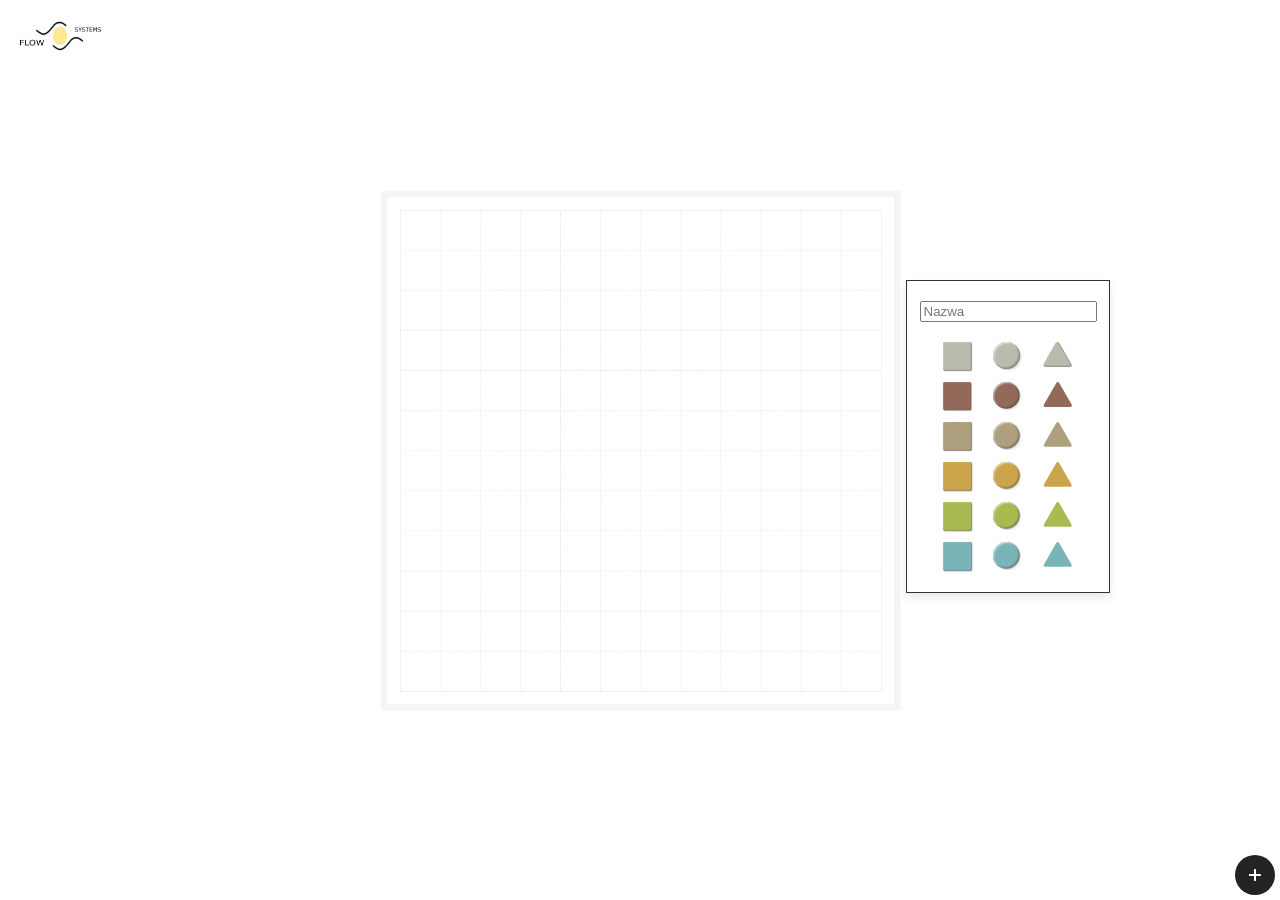
==== index.html @ b55c568c "Increased the size of buttons, changed texts" ====
<!DOCTYPE html>
<html lang="en">
<head>
    <meta charset="UTF-8">
    <meta name="viewport" content="width=device-width, initial-scale=1.0">
    <title>Flow-Xr</title>
	<link rel="icon" type="image/x-icon" href="logo.png">
    <link rel="stylesheet" href="style.css">
</head>
<body>
<div class="layout">
    <img src="logo.png" class="project-logo" alt="Project Logo">

    <section class="board" id="board">
        <article class="sprite square" id="square">
            <div class="s_shape" data-square="s1"><img src="Elementy 6 kolorow/kwadrat_1.svg" alt="Square 1"></div>
            <div class="s_shape" data-square="s2"><img src="Elementy 6 kolorow/kwadrat_2.svg" alt="Square 2"></div>
            <div class="s_shape" data-square="s3"><img src="Elementy 6 kolorow/kwadrat_3.svg" alt="Square 3"></div>
            <div class="s_shape" data-square="s4"><img src="Elementy 6 kolorow/kwadrat_4.svg" alt="Square 4"></div>
            <div class="s_shape" data-square="s5"><img src="Elementy 6 kolorow/kwadrat_5.svg" alt="Square 5"></div>
            <div class="s_shape" data-square="s6"><img src="Elementy 6 kolorow/kwadrat_6.svg" alt="Square 6"></div>

            <img src="assets/rotation.svg" class="rotation" alt="Rotate">
            <img src="assets/trashcan.svg" class="trashcan" alt="Delete">
        </article>

        <article class="sprite triangle" id="triangle">
            <div class="t_shape" data-triangle="t1"><img src="Elementy 6 kolorow/trojkat_1.svg" alt="Triangle 1"></div>
            <div class="t_shape" data-triangle="t2"><img src="Elementy 6 kolorow/trojkat_2.svg" alt="Triangle 2"></div>
            <div class="t_shape" data-triangle="t3"><img src="Elementy 6 kolorow/trojkat_3.svg" alt="Triangle 3"></div>
            <div class="t_shape" data-triangle="t4"><img src="Elementy 6 kolorow/trojkat_4.svg" alt="Triangle 4"></div>
            <div class="t_shape" data-triangle="t5"><img src="Elementy 6 kolorow/trojkat_5.svg" alt="Triangle 5"></div>
            <div class="t_shape" data-triangle="t6"><img src="Elementy 6 kolorow/trojkat_6.svg" alt="Triangle 6"></div>

            <img src="assets/rotation.svg" class="rotation" alt="Rotate">
            <img src="assets/trashcan.svg" class="trashcan" alt="Delete">
        </article>

        <article class="sprite circle" id="circle">
            <div class="k_shape" data-circle="c1"><img src="Elementy 6 kolorow/kolo_1.svg" alt="Circle 1"></div>
            <div class="k_shape" data-circle="c2"><img src="Elementy 6 kolorow/kolo_2.svg" alt="Circle 2"></div>
            <div class="k_shape" data-circle="c3"><img src="Elementy 6 kolorow/kolo_3.svg" alt="Circle 3"></div>
            <div class="k_shape" data-circle="c4"><img src="Elementy 6 kolorow/kolo_4.svg" alt="Circle 4"></div>
            <div class="k_shape" data-circle="c5"><img src="Elementy 6 kolorow/kolo_5.svg" alt="Circle 5"></div>
            <div class="k_shape" data-circle="c6"><img src="Elementy 6 kolorow/kolo_6.svg" alt="Circle 6"></div>

            <div class="rotation" alt="Rotate"></div>
			<div class="trashcan" alt="Delete"></div>

        </article>
    </section>

    <aside class="left-panel">
        <div class="color-picker" id="colorPicker">
            <input type="text" id="sprite-name-input" placeholder="Nazwa">
            <div class="palette-container" id="palette_container">
                <div class="color-square" id="colorSquares">
                    <div class="kw_shape_bz" data-square_bz="s1"><img src="Elementy bez znacznika/kwadrat_bz_1.svg" alt="Square bz 1"></div>
                    <div class="kw_shape_bz" data-square_bz="s2"><img src="Elementy bez znacznika/kwadrat_bz_2.svg" alt="Square bz 2"></div>
                    <div class="kw_shape_bz" data-square_bz="s3"><img src="Elementy bez znacznika/kwadrat_bz_3.svg" alt="Square bz 3"></div>
                    <div class="kw_shape_bz" data-square_bz="s4"><img src="Elementy bez znacznika/kwadrat_bz_4.svg" alt="Square bz 4"></div>
                    <div class="kw_shape_bz" data-square_bz="s5"><img src="Elementy bez znacznika/kwadrat_bz_5.svg" alt="Square bz 5"></div>
                    <div class="kw_shape_bz" data-square_bz="s6"><img src="Elementy bez znacznika/kwadrat_bz_6.svg" alt="Square bz 6"></div>
                </div>
                <div class="color-circles" id="colorCircles">
                    <div class="ko_shape_bz" data-circle_bz="c1"><img src="Elementy bez znacznika/kolo_bz_1.svg" alt="Circle bz 1"></div>
                    <div class="ko_shape_bz" data-circle_bz="c2"><img src="Elementy bez znacznika/kolo_bz_2.svg" alt="Circle bz 2"></div>
                    <div class="ko_shape_bz" data-circle_bz="c3"><img src="Elementy bez znacznika/kolo_bz_3.svg" alt="Circle bz 3"></div>
                    <div class="ko_shape_bz" data-circle_bz="c4"><img src="Elementy bez znacznika/kolo_bz_4.svg" alt="Circle bz 4"></div>
                    <div class="ko_shape_bz" data-circle_bz="c5"><img src="Elementy bez znacznika/kolo_bz_5.svg" alt="Circle bz 5"></div>
                    <div class="ko_shape_bz" data-circle_bz="c6"><img src="Elementy bez znacznika/kolo_bz_6.svg" alt="Circle bz 6"></div>
                </div>
                <div class="color-triangles" id="colorTriangles">
                    <div class="t_shape_bz" data-triangle_bz="t1"><img src="Elementy bez znacznika/trojkat_bz_1.svg" alt="Triangle bz 1"></div>
                    <div class="t_shape_bz" data-triangle_bz="t2"><img src="Elementy bez znacznika/trojkat_bz_2.svg" alt="Triangle bz 2"></div>
                    <div class="t_shape_bz" data-triangle_bz="t3"><img src="Elementy bez znacznika/trojkat_bz_3.svg" alt="Triangle bz 3"></div>
                    <div class="t_shape_bz" data-triangle_bz="t4"><img src="Elementy bez znacznika/trojkat_bz_4.svg" alt="Triangle bz 4"></div>
                    <div class="t_shape_bz" data-triangle_bz="t5"><img src="Elementy bez znacznika/trojkat_bz_5.svg" alt="Triangle bz 5"></div>
                    <div class="t_shape_bz" data-triangle_bz="t6"><img src="Elementy bez znacznika/trojkat_bz_6.svg" alt="Triangle bz 6"></div>
                </div>
            </div>
        </div>
        <button class="plus-button" aria-label="Add new element">
            <img src="assets/plus-button.svg" alt="Add New" />
        </button>
    </aside>
</div>

<script>
  TogetherJSConfig_hubBase = "https://hub.flow-xr.com";
  TogetherJSConfig_autoStart  = true;
  TogetherJSConfig_toolName = "Collaboration";
  TogetherJSConfig_suppressJoinConfirmation = true;
  TogetherJSConfig_suppressInvite = true;
  TogetherJSConfig_disableWebRTC = true;
  TogetherJSConfig_dontShowClicks = true;
</script>
<script src="https://togetherjs.com/togetherjs.js"></script>
<script src="script.js"></script>
</body>
</html>
---- style.css ----
/* General Styles */
body {
    margin: 0;
    padding: 0;
    height: 100vh;
    display: flex;
    justify-content: center;
    align-items: center;
    background-color: white;
}

.project-logo {
    position: absolute;
    width: 100px;
    height: 50px;
    left: 10px;
    top: 10px;
    display: block;
}

.layout {
    display: flex;
    align-items: flex-start;
}

/* Left Panel */
.left-panel {
    display: flex;
    flex-direction: column;
    align-items: center;
    margin-top: 100px;
    position: relative;
}

.color-picker {
    width: 162px;
    padding: 20px;
    right: -200px;
    border: 1px solid #333;
    display: flex;
    flex-direction: column;
    align-items: center;
    z-index: 1000;
    position: absolute;
    background-color: #fff;
    box-shadow: 0 4px 8px rgba(0, 0, 0, 0.1);
}

.plus-button {
    width: 30px;
    height: 30px;
    position: fixed;
    bottom: 10px;
    right: 10px;
    display: flex;
    justify-content: center;
    align-items: center;
    background-color: transparent;
    border: none;
    padding: 0;
    cursor: pointer;
    overflow: visible;
    z-index: 1000;
}

.plus-button svg {
    width: 100%;
    height: 100%;
    display: block;
    object-fit: cover;
    pointer-events: auto;
    z-index: 1000;
}

/* Board */
.board {
    background: url('board.png') no-repeat center center;
    background-size: cover;
    position: relative;
    width: 60vw;
    height: 60vw;
    max-width: 60vh;
    max-height: 60vh;
    overflow: hidden;
    z-index: 1; /* Lower z-index so sprites appear on top */
}

/* Sprite Styling */
.sprite {
    position: absolute;
    cursor: grab;
    display: flex;
    justify-content: center;
    align-items: center;
    z-index: 999; /* Higher z-index than the board */
    background-color: transparent;
    overflow: visible;
}

.sprite img {
    width: 100%;
    height: 100%;
    display: block;
    pointer-events: none;
}

/* Trashcan and Rotation Icons */
/* Trashcan and Rotation Icons */
.sprite .trashcan,
.sprite .rotation {
    position: absolute;
    bottom: -10px;
    cursor: pointer;
    display: none; /* Initially hidden */
    z-index: 100001;
    width: 30px; /* Size of the control */
    height: 30px;
    background-size: contain; /* Ensure the image fits inside the element */
    background-repeat: no-repeat;
    background-position: center;
}

.sprite .trashcan {
    right: -10px;
    background-image: url('assets/trashcan.svg'); /* Path to the trashcan icon */
}

.sprite .rotation {
    left: -10px;
    background-image: url('assets/rotation.svg'); /* Path to the rotation icon */
}

/* Show controls when hovering over the sprite */
.sprite:hover .trashcan,
.sprite:hover .rotation {
    display: block; /* Show icons on hover */
}


/* Show controls when hovering over the sprite */
.sprite:hover .trashcan,
.sprite:hover .rotation {
    display: block; /* Show icons on hover */
}

/* Sprite Name Styling */
.sprite-name {
    position: absolute;
    top: -20px;
    left: 50%;
    transform: translateX(-50%);
    font-size: 14px;
    font-weight: bold;
    text-align: center;
    white-space: nowrap;
    z-index: 150;
    background-color: rgba(255, 255, 255, 0.8);
    padding: 2px 6px;
    border-radius: 4px;
}

/* Hidden by default */
.square, .triangle, .circle {
    display: none;
    z-index: 999;
}

/* Color Picker and Shapes */
.palette-container {
    display: flex;
    gap: 20px;
    margin-top: 20px;
    z-index: 1000;
}

/* Shape Container */
.color-circles, .color-triangles, .color-square {
    display: flex;
    flex-direction: column;
    cursor: pointer;
    position: relative;
    background-color: transparent;
    gap: 10px;
    z-index: 1000;
}

/* Individual Shape Styling */
.color-circles > div,
.color-triangles > div,
.color-square > div {
    display: block;
    width: 30px;
    height: 30px;
    text-align: center;
}

.color-circles > div img,
.color-triangles > div img,
.color-square > div img {
    width: 100%;
    height: auto;
}
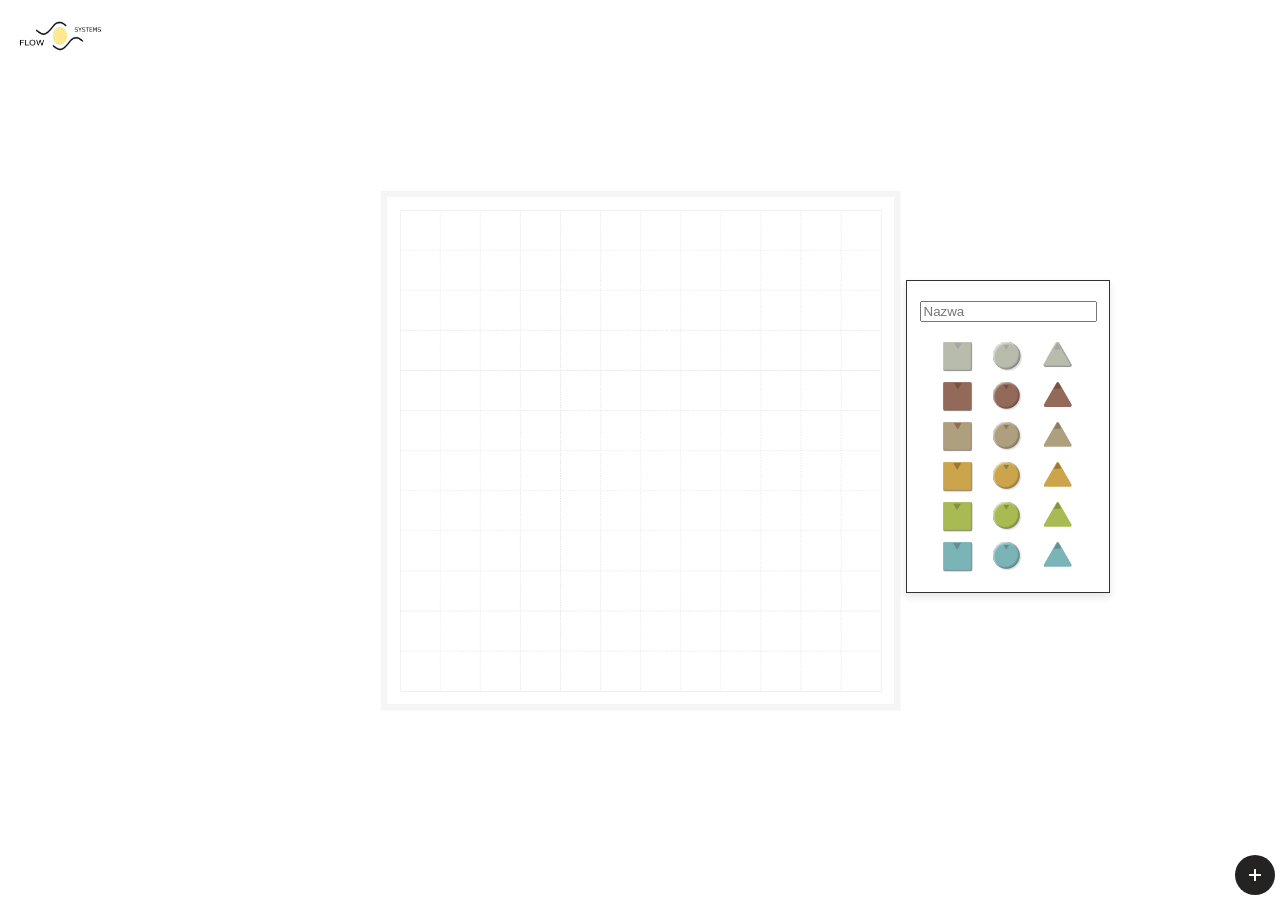
==== commit 4afc6c91: "Added element that point to direction" ====
--- a/index.html
+++ b/index.html
@@ -55,28 +55,28 @@
             <input type="text" id="sprite-name-input" placeholder="Nazwa">
             <div class="palette-container" id="palette_container">
                 <div class="color-square" id="colorSquares">
-                    <div class="kw_shape_bz" data-square_bz="s1"><img src="Elementy bez znacznika/kwadrat_bz_1.svg" alt="Square bz 1"></div>
-                    <div class="kw_shape_bz" data-square_bz="s2"><img src="Elementy bez znacznika/kwadrat_bz_2.svg" alt="Square bz 2"></div>
-                    <div class="kw_shape_bz" data-square_bz="s3"><img src="Elementy bez znacznika/kwadrat_bz_3.svg" alt="Square bz 3"></div>
-                    <div class="kw_shape_bz" data-square_bz="s4"><img src="Elementy bez znacznika/kwadrat_bz_4.svg" alt="Square bz 4"></div>
-                    <div class="kw_shape_bz" data-square_bz="s5"><img src="Elementy bez znacznika/kwadrat_bz_5.svg" alt="Square bz 5"></div>
-                    <div class="kw_shape_bz" data-square_bz="s6"><img src="Elementy bez znacznika/kwadrat_bz_6.svg" alt="Square bz 6"></div>
+                    <div class="kw_shape_bz" data-square_bz="s1"><img src="Elementy 6 kolorow/kwadrat_1.svg" alt="Square bz 1"></div>
+                    <div class="kw_shape_bz" data-square_bz="s2"><img src="Elementy 6 kolorow/kwadrat_2.svg" alt="Square bz 2"></div>
+                    <div class="kw_shape_bz" data-square_bz="s3"><img src="Elementy 6 kolorow/kwadrat_3.svg" alt="Square bz 3"></div>
+                    <div class="kw_shape_bz" data-square_bz="s4"><img src="Elementy 6 kolorow/kwadrat_4.svg" alt="Square bz 4"></div>
+                    <div class="kw_shape_bz" data-square_bz="s5"><img src="Elementy 6 kolorow/kwadrat_5.svg" alt="Square bz 5"></div>
+                    <div class="kw_shape_bz" data-square_bz="s6"><img src="Elementy 6 kolorow/kwadrat_6.svg" alt="Square bz 6"></div>
                 </div>
                 <div class="color-circles" id="colorCircles">
-                    <div class="ko_shape_bz" data-circle_bz="c1"><img src="Elementy bez znacznika/kolo_bz_1.svg" alt="Circle bz 1"></div>
-                    <div class="ko_shape_bz" data-circle_bz="c2"><img src="Elementy bez znacznika/kolo_bz_2.svg" alt="Circle bz 2"></div>
-                    <div class="ko_shape_bz" data-circle_bz="c3"><img src="Elementy bez znacznika/kolo_bz_3.svg" alt="Circle bz 3"></div>
-                    <div class="ko_shape_bz" data-circle_bz="c4"><img src="Elementy bez znacznika/kolo_bz_4.svg" alt="Circle bz 4"></div>
-                    <div class="ko_shape_bz" data-circle_bz="c5"><img src="Elementy bez znacznika/kolo_bz_5.svg" alt="Circle bz 5"></div>
-                    <div class="ko_shape_bz" data-circle_bz="c6"><img src="Elementy bez znacznika/kolo_bz_6.svg" alt="Circle bz 6"></div>
+                    <div class="ko_shape_bz" data-circle_bz="c1"><img src="Elementy 6 kolorow/kolo_1.svg" alt="Circle bz 1"></div>
+                    <div class="ko_shape_bz" data-circle_bz="c2"><img src="Elementy 6 kolorow/kolo_2.svg" alt="Circle bz 2"></div>
+                    <div class="ko_shape_bz" data-circle_bz="c3"><img src="Elementy 6 kolorow/kolo_3.svg" alt="Circle bz 3"></div>
+                    <div class="ko_shape_bz" data-circle_bz="c4"><img src="Elementy 6 kolorow/kolo_4.svg" alt="Circle bz 4"></div>
+                    <div class="ko_shape_bz" data-circle_bz="c5"><img src="Elementy 6 kolorow/kolo_5.svg" alt="Circle bz 5"></div>
+                    <div class="ko_shape_bz" data-circle_bz="c6"><img src="Elementy 6 kolorow/kolo_6.svg" alt="Circle bz 6"></div>
                 </div>
                 <div class="color-triangles" id="colorTriangles">
-                    <div class="t_shape_bz" data-triangle_bz="t1"><img src="Elementy bez znacznika/trojkat_bz_1.svg" alt="Triangle bz 1"></div>
-                    <div class="t_shape_bz" data-triangle_bz="t2"><img src="Elementy bez znacznika/trojkat_bz_2.svg" alt="Triangle bz 2"></div>
-                    <div class="t_shape_bz" data-triangle_bz="t3"><img src="Elementy bez znacznika/trojkat_bz_3.svg" alt="Triangle bz 3"></div>
-                    <div class="t_shape_bz" data-triangle_bz="t4"><img src="Elementy bez znacznika/trojkat_bz_4.svg" alt="Triangle bz 4"></div>
-                    <div class="t_shape_bz" data-triangle_bz="t5"><img src="Elementy bez znacznika/trojkat_bz_5.svg" alt="Triangle bz 5"></div>
-                    <div class="t_shape_bz" data-triangle_bz="t6"><img src="Elementy bez znacznika/trojkat_bz_6.svg" alt="Triangle bz 6"></div>
+                    <div class="t_shape_bz" data-triangle_bz="t1"><img src="Elementy 6 kolorow/trojkat_1.svg" alt="Triangle bz 1"></div>
+                    <div class="t_shape_bz" data-triangle_bz="t2"><img src="Elementy 6 kolorow/trojkat_2.svg" alt="Triangle bz 2"></div>
+                    <div class="t_shape_bz" data-triangle_bz="t3"><img src="Elementy 6 kolorow/trojkat_3.svg" alt="Triangle bz 3"></div>
+                    <div class="t_shape_bz" data-triangle_bz="t4"><img src="Elementy 6 kolorow/trojkat_4.svg" alt="Triangle bz 4"></div>
+                    <div class="t_shape_bz" data-triangle_bz="t5"><img src="Elementy 6 kolorow/trojkat_5.svg" alt="Triangle bz 5"></div>
+                    <div class="t_shape_bz" data-triangle_bz="t6"><img src="Elementy 6 kolorow/trojkat_6.svg" alt="Triangle bz 6"></div>
                 </div>
             </div>
         </div>
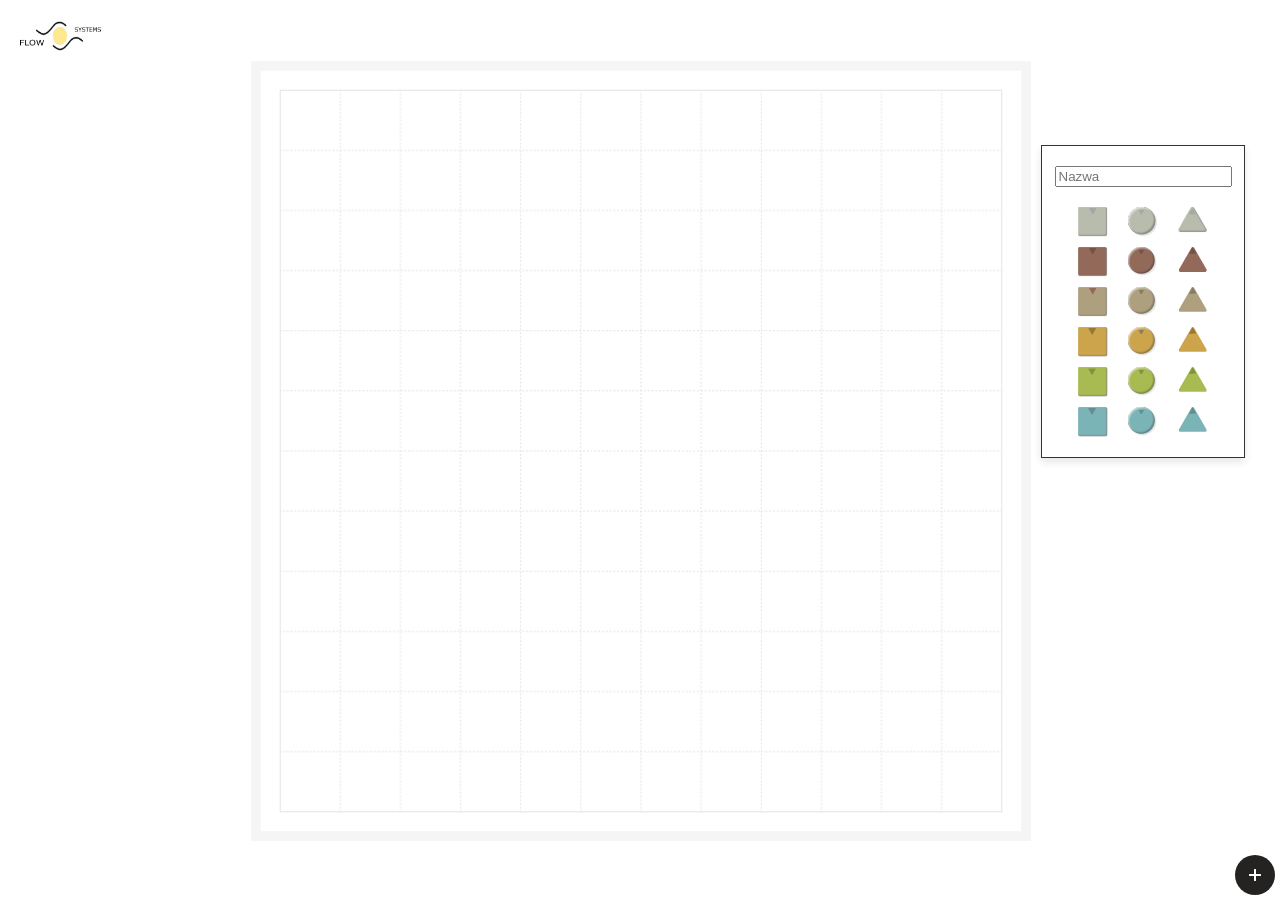
==== commit a4496fac: "scaling" ====
--- a/index.html
+++ b/index.html
@@ -4,7 +4,7 @@
     <meta charset="UTF-8">
     <meta name="viewport" content="width=device-width, initial-scale=1.0">
     <title>Flow-Xr</title>
-	<link rel="icon" type="image/x-icon" href="logo.png">
+    <link rel="icon" type="image/x-icon" href="logo.png">
     <link rel="stylesheet" href="style.css">
 </head>
 <body>
@@ -45,7 +45,7 @@
             <div class="k_shape" data-circle="c6"><img src="Elementy 6 kolorow/kolo_6.svg" alt="Circle 6"></div>
 
             <div class="rotation" alt="Rotate"></div>
-			<div class="trashcan" alt="Delete"></div>
+            <div class="trashcan" alt="Delete"></div>
 
         </article>
     </section>
@@ -87,15 +87,15 @@
 </div>
 
 <script>
-  TogetherJSConfig_hubBase = "https://hub.flow-xr.com";
-  TogetherJSConfig_autoStart  = true;
-  TogetherJSConfig_toolName = "Collaboration";
-  TogetherJSConfig_suppressJoinConfirmation = true;
-  TogetherJSConfig_suppressInvite = true;
-  TogetherJSConfig_disableWebRTC = true;
-  TogetherJSConfig_dontShowClicks = true;
+    TogetherJSConfig_hubBase = "https://hub.flow-xr.com";
+    TogetherJSConfig_autoStart  = true;
+    TogetherJSConfig_toolName = "Collaboration";
+    TogetherJSConfig_suppressJoinConfirmation = true;
+    TogetherJSConfig_suppressInvite = true;
+    TogetherJSConfig_disableWebRTC = true;
+    TogetherJSConfig_dontShowClicks = true;
 </script>
 <script src="https://togetherjs.com/togetherjs.js"></script>
 <script src="script.js"></script>
 </body>
-</html>
+</html>
--- a/style.css
+++ b/style.css
@@ -77,10 +77,10 @@
     background: url('board.png') no-repeat center center;
     background-size: cover;
     position: relative;
-    width: 60vw;
-    height: 60vw;
-    max-width: 60vh;
-    max-height: 60vh;
+    width: 90vw;
+    height: 90vw;
+    max-width: 90vh;
+    max-height: 90vh;
     overflow: hidden;
     z-index: 1; /* Lower z-index so sprites appear on top */
 }
@@ -199,4 +199,4 @@
 .color-square > div img {
     width: 100%;
     height: auto;
-}
+}
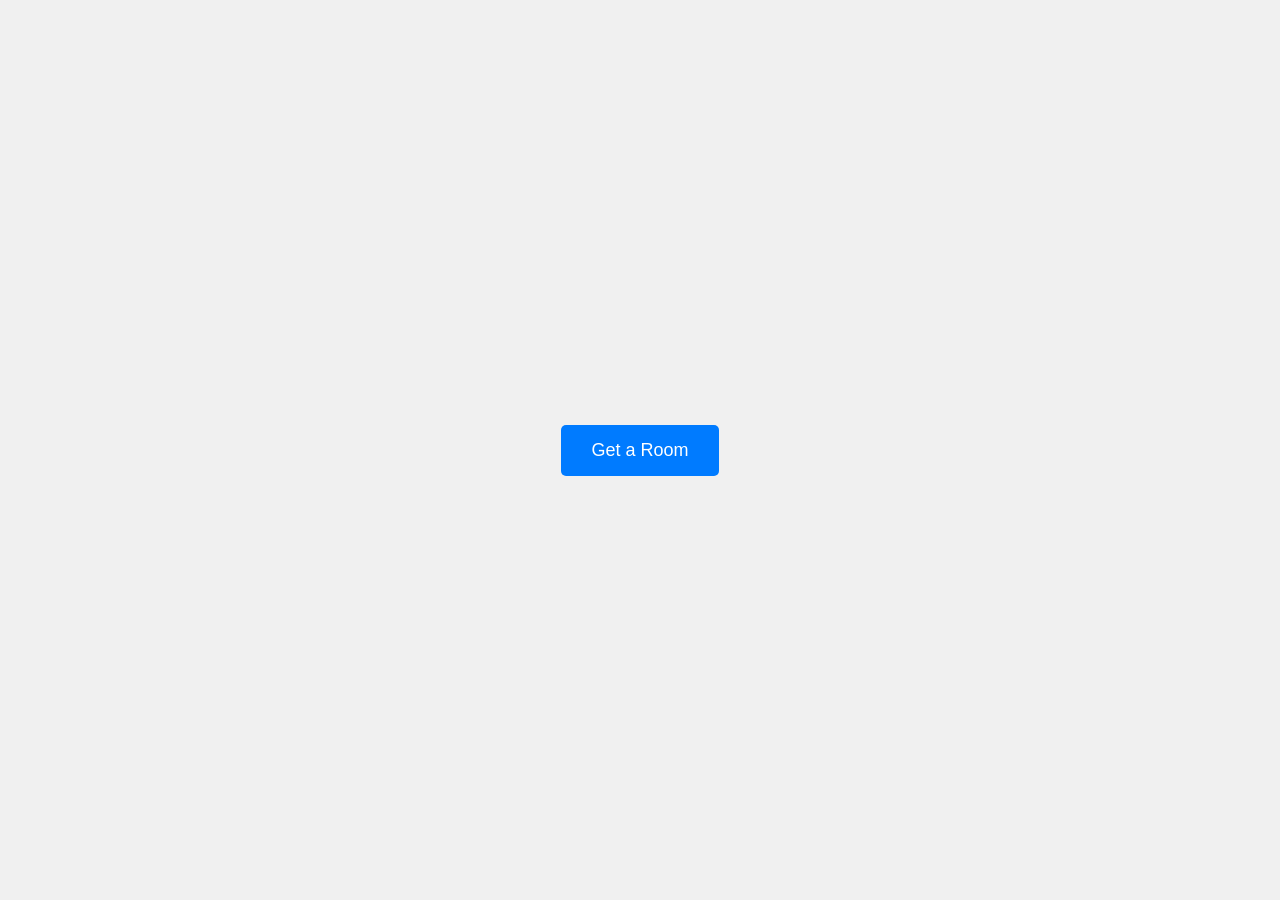
==== commit 1828d6bf: "Added redirection to room, fetching API" ====
--- a/index.html
+++ b/index.html
@@ -3,99 +3,58 @@
 <head>
     <meta charset="UTF-8">
     <meta name="viewport" content="width=device-width, initial-scale=1.0">
-    <title>Flow-Xr</title>
-    <link rel="icon" type="image/x-icon" href="logo.png">
-    <link rel="stylesheet" href="style.css">
+    <title>Get a Room</title>
+    <style>
+        body, html {
+            height: 100%;
+            margin: 0;
+            display: flex;
+            justify-content: center;
+            align-items: center;
+            font-family: Arial, sans-serif;
+            background-color: #f0f0f0;
+        }
+        .button-container {
+            text-align: center;
+        }
+        button {
+            padding: 15px 30px;
+            font-size: 18px;
+            cursor: pointer;
+            background-color: #007bff;
+            color: white;
+            border: none;
+            border-radius: 5px;
+        }
+        button:hover {
+            background-color: #0056b3;
+        }
+    </style>
 </head>
 <body>
-<div class="layout">
-    <img src="logo.png" class="project-logo" alt="Project Logo">
+    <div class="button-container">
+        <button id="get-room-btn">Get a Room</button>
+    </div>
 
-    <section class="board" id="board">
-        <article class="sprite square" id="square">
-            <div class="s_shape" data-square="s1"><img src="Elementy 6 kolorow/kwadrat_1.svg" alt="Square 1"></div>
-            <div class="s_shape" data-square="s2"><img src="Elementy 6 kolorow/kwadrat_2.svg" alt="Square 2"></div>
-            <div class="s_shape" data-square="s3"><img src="Elementy 6 kolorow/kwadrat_3.svg" alt="Square 3"></div>
-            <div class="s_shape" data-square="s4"><img src="Elementy 6 kolorow/kwadrat_4.svg" alt="Square 4"></div>
-            <div class="s_shape" data-square="s5"><img src="Elementy 6 kolorow/kwadrat_5.svg" alt="Square 5"></div>
-            <div class="s_shape" data-square="s6"><img src="Elementy 6 kolorow/kwadrat_6.svg" alt="Square 6"></div>
-
-            <img src="assets/rotation.svg" class="rotation" alt="Rotate">
-            <img src="assets/trashcan.svg" class="trashcan" alt="Delete">
-        </article>
-
-        <article class="sprite triangle" id="triangle">
-            <div class="t_shape" data-triangle="t1"><img src="Elementy 6 kolorow/trojkat_1.svg" alt="Triangle 1"></div>
-            <div class="t_shape" data-triangle="t2"><img src="Elementy 6 kolorow/trojkat_2.svg" alt="Triangle 2"></div>
-            <div class="t_shape" data-triangle="t3"><img src="Elementy 6 kolorow/trojkat_3.svg" alt="Triangle 3"></div>
-            <div class="t_shape" data-triangle="t4"><img src="Elementy 6 kolorow/trojkat_4.svg" alt="Triangle 4"></div>
-            <div class="t_shape" data-triangle="t5"><img src="Elementy 6 kolorow/trojkat_5.svg" alt="Triangle 5"></div>
-            <div class="t_shape" data-triangle="t6"><img src="Elementy 6 kolorow/trojkat_6.svg" alt="Triangle 6"></div>
-
-            <img src="assets/rotation.svg" class="rotation" alt="Rotate">
-            <img src="assets/trashcan.svg" class="trashcan" alt="Delete">
-        </article>
-
-        <article class="sprite circle" id="circle">
-            <div class="k_shape" data-circle="c1"><img src="Elementy 6 kolorow/kolo_1.svg" alt="Circle 1"></div>
-            <div class="k_shape" data-circle="c2"><img src="Elementy 6 kolorow/kolo_2.svg" alt="Circle 2"></div>
-            <div class="k_shape" data-circle="c3"><img src="Elementy 6 kolorow/kolo_3.svg" alt="Circle 3"></div>
-            <div class="k_shape" data-circle="c4"><img src="Elementy 6 kolorow/kolo_4.svg" alt="Circle 4"></div>
-            <div class="k_shape" data-circle="c5"><img src="Elementy 6 kolorow/kolo_5.svg" alt="Circle 5"></div>
-            <div class="k_shape" data-circle="c6"><img src="Elementy 6 kolorow/kolo_6.svg" alt="Circle 6"></div>
-
-            <div class="rotation" alt="Rotate"></div>
-            <div class="trashcan" alt="Delete"></div>
-
-        </article>
-    </section>
-
-    <aside class="left-panel">
-        <div class="color-picker" id="colorPicker">
-            <input type="text" id="sprite-name-input" placeholder="Nazwa">
-            <div class="palette-container" id="palette_container">
-                <div class="color-square" id="colorSquares">
-                    <div class="kw_shape_bz" data-square_bz="s1"><img src="Elementy 6 kolorow/kwadrat_1.svg" alt="Square bz 1"></div>
-                    <div class="kw_shape_bz" data-square_bz="s2"><img src="Elementy 6 kolorow/kwadrat_2.svg" alt="Square bz 2"></div>
-                    <div class="kw_shape_bz" data-square_bz="s3"><img src="Elementy 6 kolorow/kwadrat_3.svg" alt="Square bz 3"></div>
-                    <div class="kw_shape_bz" data-square_bz="s4"><img src="Elementy 6 kolorow/kwadrat_4.svg" alt="Square bz 4"></div>
-                    <div class="kw_shape_bz" data-square_bz="s5"><img src="Elementy 6 kolorow/kwadrat_5.svg" alt="Square bz 5"></div>
-                    <div class="kw_shape_bz" data-square_bz="s6"><img src="Elementy 6 kolorow/kwadrat_6.svg" alt="Square bz 6"></div>
-                </div>
-                <div class="color-circles" id="colorCircles">
-                    <div class="ko_shape_bz" data-circle_bz="c1"><img src="Elementy 6 kolorow/kolo_1.svg" alt="Circle bz 1"></div>
-                    <div class="ko_shape_bz" data-circle_bz="c2"><img src="Elementy 6 kolorow/kolo_2.svg" alt="Circle bz 2"></div>
-                    <div class="ko_shape_bz" data-circle_bz="c3"><img src="Elementy 6 kolorow/kolo_3.svg" alt="Circle bz 3"></div>
-                    <div class="ko_shape_bz" data-circle_bz="c4"><img src="Elementy 6 kolorow/kolo_4.svg" alt="Circle bz 4"></div>
-                    <div class="ko_shape_bz" data-circle_bz="c5"><img src="Elementy 6 kolorow/kolo_5.svg" alt="Circle bz 5"></div>
-                    <div class="ko_shape_bz" data-circle_bz="c6"><img src="Elementy 6 kolorow/kolo_6.svg" alt="Circle bz 6"></div>
-                </div>
-                <div class="color-triangles" id="colorTriangles">
-                    <div class="t_shape_bz" data-triangle_bz="t1"><img src="Elementy 6 kolorow/trojkat_1.svg" alt="Triangle bz 1"></div>
-                    <div class="t_shape_bz" data-triangle_bz="t2"><img src="Elementy 6 kolorow/trojkat_2.svg" alt="Triangle bz 2"></div>
-                    <div class="t_shape_bz" data-triangle_bz="t3"><img src="Elementy 6 kolorow/trojkat_3.svg" alt="Triangle bz 3"></div>
-                    <div class="t_shape_bz" data-triangle_bz="t4"><img src="Elementy 6 kolorow/trojkat_4.svg" alt="Triangle bz 4"></div>
-                    <div class="t_shape_bz" data-triangle_bz="t5"><img src="Elementy 6 kolorow/trojkat_5.svg" alt="Triangle bz 5"></div>
-                    <div class="t_shape_bz" data-triangle_bz="t6"><img src="Elementy 6 kolorow/trojkat_6.svg" alt="Triangle bz 6"></div>
-                </div>
-            </div>
-        </div>
-        <button class="plus-button" aria-label="Add new element">
-            <img src="assets/plus-button.svg" alt="Add New" />
-        </button>
-    </aside>
-</div>
-
-<script>
-    TogetherJSConfig_hubBase = "https://hub.flow-xr.com";
-    TogetherJSConfig_autoStart  = true;
-    TogetherJSConfig_toolName = "Collaboration";
-    TogetherJSConfig_suppressJoinConfirmation = true;
-    TogetherJSConfig_suppressInvite = true;
-    TogetherJSConfig_disableWebRTC = true;
-    TogetherJSConfig_dontShowClicks = true;
-</script>
-<script src="https://togetherjs.com/togetherjs.js"></script>
-<script src="script.js"></script>
+    <script>
+        document.getElementById('get-room-btn').addEventListener('click', function() {
+            // Send a GET request to the API
+            fetch('http://flow-xr.com:8080/api/croom')
+                .then(response => response.json())
+                .then(data => {
+                    if (data.roomkey) {
+                        console.log("Obtained room key : " + data.roomkey);
+                        const url = 'https://www.flow-xr.com/#&togetherjs=' + data.roomkey;
+                        window.location.href = url;
+                    } else {
+                        alert('Failed to get room key.');
+                    }
+                })
+                .catch(error => {
+                    console.error('Error fetching the room key:', error);
+                    alert('There was an error, please try again later.');
+                });
+        });
+    </script>
 </body>
-</html>+</html>
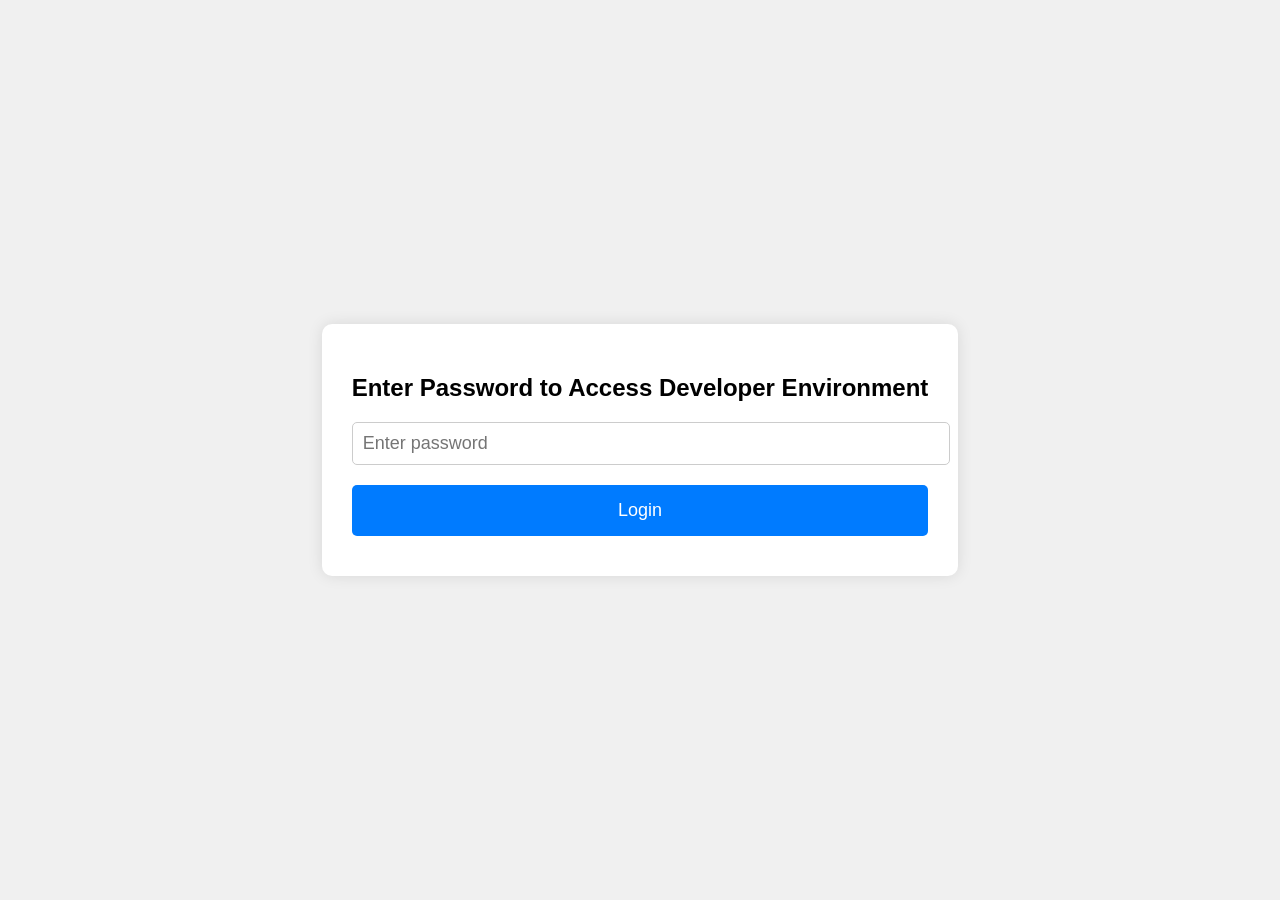
==== commit bf0a8d0d: "Added token auth" ====
--- a/index.html
+++ b/index.html
@@ -3,7 +3,7 @@
 <head>
     <meta charset="UTF-8">
     <meta name="viewport" content="width=device-width, initial-scale=1.0">
-    <title>Get a Room</title>
+    <title>Developer Environment Login</title>
     <style>
         body, html {
             height: 100%;
@@ -14,8 +14,20 @@
             font-family: Arial, sans-serif;
             background-color: #f0f0f0;
         }
-        .button-container {
+        .login-container {
             text-align: center;
+            background-color: white;
+            padding: 30px;
+            border-radius: 10px;
+            box-shadow: 0 0 15px rgba(0, 0, 0, 0.1);
+        }
+        input[type="password"] {
+            padding: 10px;
+            font-size: 18px;
+            width: 100%;
+            margin-bottom: 20px;
+            border: 1px solid #ccc;
+            border-radius: 5px;
         }
         button {
             padding: 15px 30px;
@@ -25,36 +37,91 @@
             color: white;
             border: none;
             border-radius: 5px;
+            width: 100%;
         }
         button:hover {
             background-color: #0056b3;
         }
+        .error-message {
+            color: red;
+            margin-top: 10px;
+        }
     </style>
 </head>
 <body>
-    <div class="button-container">
-        <button id="get-room-btn">Get a Room</button>
+    <div class="login-container">
+        <h2>Enter Password to Access Developer Environment</h2>
+        <input type="password" id="password-input" placeholder="Enter password">
+        <button id="login-btn">Login</button>
+        <div id="error-message" class="error-message"></div>
     </div>
 
     <script>
-        document.getElementById('get-room-btn').addEventListener('click', function() {
-            // Send a GET request to the API
-            fetch('http://flow-xr.com:8080/api/croom')
-                .then(response => response.json())
-                .then(data => {
-                    if (data.roomkey) {
-                        console.log("Obtained room key : " + data.roomkey);
-                        const url = 'https://www.flow-xr.com/#&togetherjs=' + data.roomkey;
-                        window.location.href = url;
-                    } else {
-                        alert('Failed to get room key.');
-                    }
-                })
-                .catch(error => {
-                    console.error('Error fetching the room key:', error);
-                    alert('There was an error, please try again later.');
-                });
+        document.getElementById('login-btn').addEventListener('click', function() {
+            const password = document.getElementById('password-input').value;
+            const errorMessage = document.getElementById('error-message');
+            errorMessage.textContent = '';  // Clear any previous error messages
+
+            if (!password) {
+                errorMessage.textContent = 'Please enter a password.';
+                return;
+            }
+
+            // Send a POST request with the password to the API (api.flow-xr.com)
+            const loginUrl = `https://api.flow-xr.com/admin/login/${password}`;
+
+            fetch(loginUrl, {
+                method: 'POST',
+                mode: 'cors', // Enable CORS for cross-origin requests
+            })
+            .then(response => {
+                if (!response.ok) {
+                    throw new Error('Invalid password.');
+                }
+                return response.json();
+            })
+            .then(data => {
+                if (data.token) {
+                    // Store the JWT token in localStorage
+                    localStorage.setItem('authToken', data.token);
+                    
+                    // Now attempt to access the developer environment using the token
+                    accessDeveloperEnvironment();
+                } else {
+                    errorMessage.textContent = 'Invalid password. Please try again.';
+                }
+            })
+            .catch(error => {
+                console.error('Error during login:', error);
+                errorMessage.textContent = 'There was an error, please try again later.';
+            });
         });
+
+        // Function to access the protected developer environment page
+        function accessDeveloperEnvironment() {
+            const token = localStorage.getItem('authToken');
+            
+            fetch('https://api.flow-xr.com/devenv', {
+                method: 'GET',
+                headers: {
+                    'Authorization': `Bearer ${token}` // Send the token in the Authorization header
+                },
+                mode: 'cors' // Enable CORS
+            })
+            .then(response => {
+                if (!response.ok) {
+                    throw new Error('Access denied.');
+                }
+                return response.json();
+            })
+            .then(data => {
+                document.body.innerHTML = `<h1>${data.message}</h1>`; // Show the protected content
+            })
+            .catch(error => {
+                console.error('Error loading developer environment:', error);
+                document.body.innerHTML = 'Access denied. Please log in.';
+            });
+        }
     </script>
 </body>
 </html>
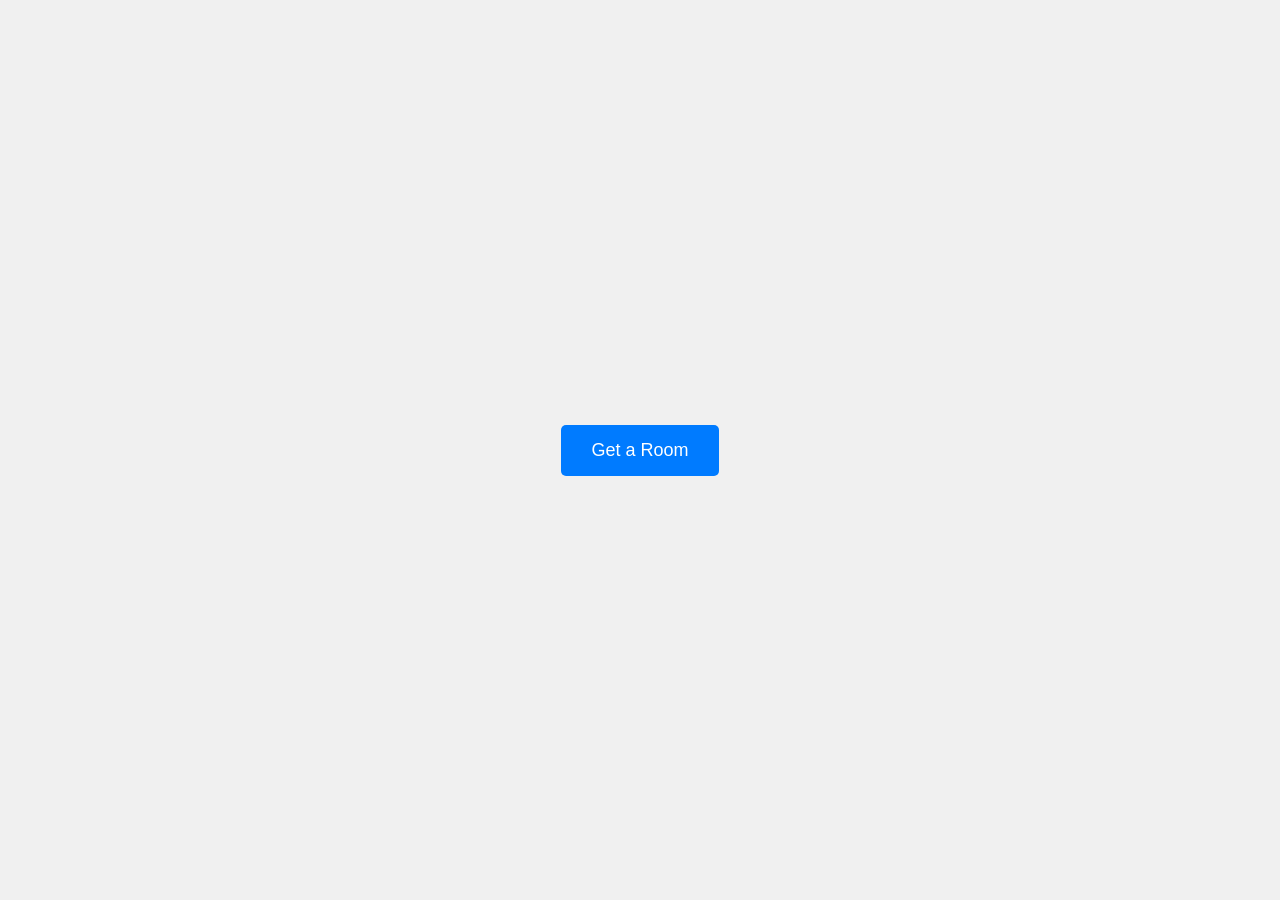
==== commit 717db66f: "Revert "Added token auth" This reverts commit bf0a8d0d66817f3fef3a3a577a18634a1727e910." ====
--- a/index.html
+++ b/index.html
@@ -3,7 +3,7 @@
 <head>
     <meta charset="UTF-8">
     <meta name="viewport" content="width=device-width, initial-scale=1.0">
-    <title>Developer Environment Login</title>
+    <title>Get a Room</title>
     <style>
         body, html {
             height: 100%;
@@ -14,20 +14,8 @@
             font-family: Arial, sans-serif;
             background-color: #f0f0f0;
         }
-        .login-container {
+        .button-container {
             text-align: center;
-            background-color: white;
-            padding: 30px;
-            border-radius: 10px;
-            box-shadow: 0 0 15px rgba(0, 0, 0, 0.1);
-        }
-        input[type="password"] {
-            padding: 10px;
-            font-size: 18px;
-            width: 100%;
-            margin-bottom: 20px;
-            border: 1px solid #ccc;
-            border-radius: 5px;
         }
         button {
             padding: 15px 30px;
@@ -37,91 +25,36 @@
             color: white;
             border: none;
             border-radius: 5px;
-            width: 100%;
         }
         button:hover {
             background-color: #0056b3;
         }
-        .error-message {
-            color: red;
-            margin-top: 10px;
-        }
     </style>
 </head>
 <body>
-    <div class="login-container">
-        <h2>Enter Password to Access Developer Environment</h2>
-        <input type="password" id="password-input" placeholder="Enter password">
-        <button id="login-btn">Login</button>
-        <div id="error-message" class="error-message"></div>
+    <div class="button-container">
+        <button id="get-room-btn">Get a Room</button>
     </div>
 
     <script>
-        document.getElementById('login-btn').addEventListener('click', function() {
-            const password = document.getElementById('password-input').value;
-            const errorMessage = document.getElementById('error-message');
-            errorMessage.textContent = '';  // Clear any previous error messages
-
-            if (!password) {
-                errorMessage.textContent = 'Please enter a password.';
-                return;
-            }
-
-            // Send a POST request with the password to the API (api.flow-xr.com)
-            const loginUrl = `https://api.flow-xr.com/admin/login/${password}`;
-
-            fetch(loginUrl, {
-                method: 'POST',
-                mode: 'cors', // Enable CORS for cross-origin requests
-            })
-            .then(response => {
-                if (!response.ok) {
-                    throw new Error('Invalid password.');
-                }
-                return response.json();
-            })
-            .then(data => {
-                if (data.token) {
-                    // Store the JWT token in localStorage
-                    localStorage.setItem('authToken', data.token);
-                    
-                    // Now attempt to access the developer environment using the token
-                    accessDeveloperEnvironment();
-                } else {
-                    errorMessage.textContent = 'Invalid password. Please try again.';
-                }
-            })
-            .catch(error => {
-                console.error('Error during login:', error);
-                errorMessage.textContent = 'There was an error, please try again later.';
-            });
+        document.getElementById('get-room-btn').addEventListener('click', function() {
+            // Send a GET request to the API
+            fetch('http://flow-xr.com:8080/api/croom')
+                .then(response => response.json())
+                .then(data => {
+                    if (data.roomkey) {
+                        console.log("Obtained room key : " + data.roomkey);
+                        const url = 'https://dev.flow-xr.com/workspace.html/#&togetherjs=' + data.roomkey;
+                        window.location.href = url;
+                    } else {
+                        alert('Failed to get room key.');
+                    }
+                })
+                .catch(error => {
+                    console.error('Error fetching the room key:', error);
+                    alert('There was an error, please try again later.');
+                });
         });
-
-        // Function to access the protected developer environment page
-        function accessDeveloperEnvironment() {
-            const token = localStorage.getItem('authToken');
-            
-            fetch('https://api.flow-xr.com/devenv', {
-                method: 'GET',
-                headers: {
-                    'Authorization': `Bearer ${token}` // Send the token in the Authorization header
-                },
-                mode: 'cors' // Enable CORS
-            })
-            .then(response => {
-                if (!response.ok) {
-                    throw new Error('Access denied.');
-                }
-                return response.json();
-            })
-            .then(data => {
-                document.body.innerHTML = `<h1>${data.message}</h1>`; // Show the protected content
-            })
-            .catch(error => {
-                console.error('Error loading developer environment:', error);
-                document.body.innerHTML = 'Access denied. Please log in.';
-            });
-        }
     </script>
 </body>
 </html>
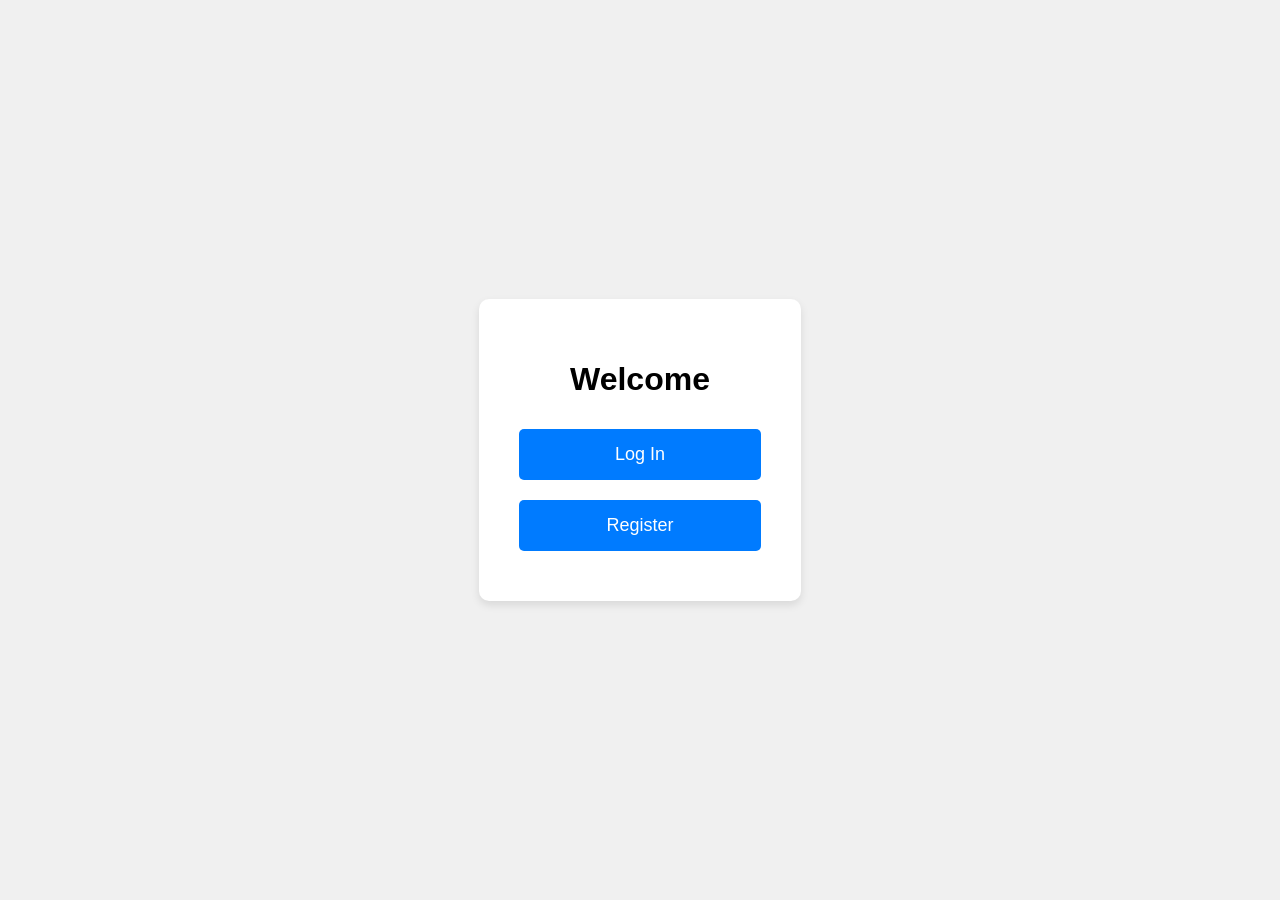
==== commit 4e21d7c0: "added login, register and token checker" ====
--- a/index.html
+++ b/index.html
@@ -3,7 +3,7 @@
 <head>
     <meta charset="UTF-8">
     <meta name="viewport" content="width=device-width, initial-scale=1.0">
-    <title>Get a Room</title>
+    <title>Login or Register</title>
     <style>
         body, html {
             height: 100%;
@@ -14,9 +14,21 @@
             font-family: Arial, sans-serif;
             background-color: #f0f0f0;
         }
+
+        .container {
+            background-color: white;
+            padding: 40px;
+            border-radius: 10px;
+            box-shadow: 0 4px 8px rgba(0, 0, 0, 0.1);
+            text-align: center;
+            width: 100%;
+            max-width: 400px;
+        }
+
         .button-container {
-            text-align: center;
+            margin-top: 20px;
         }
+
         button {
             padding: 15px 30px;
             font-size: 18px;
@@ -25,35 +37,137 @@
             color: white;
             border: none;
             border-radius: 5px;
+            margin: 10px 0;
+            width: 100%;
         }
+
         button:hover {
             background-color: #0056b3;
+        }
+
+        form {
+            display: none;
+            margin-top: 20px;
+        }
+
+        input {
+            width: 95%;
+            padding: 10px;
+            margin: 10px 0;
+            border: 1px solid #ccc;
+            border-radius: 5px;
+        }
+
+        /* Center the forms */
+        #loginForm, #registerForm {
+            display: none;
+            margin-top: 20px;
         }
     </style>
 </head>
 <body>
-    <div class="button-container">
-        <button id="get-room-btn">Get a Room</button>
+    <div class="container">
+        <h1>Welcome</h1>
+
+        <!-- Buttons for Login and Register -->
+        
+
+        <!-- Login Form (hidden initially) -->
+        <form id="loginForm">
+            <h2>Login</h2>
+            <input type="text" id="login" placeholder="Enter your login" required>
+            <input type="password" id="password" placeholder="Enter your password" required>
+            <button type="submit">Log In</button>
+        </form>
+
+        <!-- Register Form (hidden initially) -->
+        <form id="registerForm">
+            <h2>Register</h2>
+            <input type="text" id="regLogin" placeholder="Choose a login" required>
+            <input type="password" id="regPassword" placeholder="Choose a password" required>
+            <button type="submit">Register</button>
+        </form>
+		<div class="button-container">
+            <button id="loginBtn">Log In</button>
+            <button id="registerBtn">Register</button>
+        </div>
     </div>
 
     <script>
-        document.getElementById('get-room-btn').addEventListener('click', function() {
-            // Send a GET request to the API
-            fetch('http://flow-xr.com:8080/api/croom')
-                .then(response => response.json())
-                .then(data => {
-                    if (data.roomkey) {
-                        console.log("Obtained room key : " + data.roomkey);
-                        const url = 'https://dev.flow-xr.com/workspace.html/#&togetherjs=' + data.roomkey;
-                        window.location.href = url;
-                    } else {
-                        alert('Failed to get room key.');
-                    }
-                })
-                .catch(error => {
-                    console.error('Error fetching the room key:', error);
-                    alert('There was an error, please try again later.');
-                });
+        const loginBtn = document.getElementById('loginBtn');
+        const registerBtn = document.getElementById('registerBtn');
+        const loginForm = document.getElementById('loginForm');
+        const registerForm = document.getElementById('registerForm');
+
+		function validtoken() {
+			const token = localStorage('authToken');
+			if(!token)
+			{
+				window.location.href = 'https://dev.flow-xr.com/';
+				return;
+			}
+			fetch('https://api.flow-xr.com/devenv', {
+				headers: {'Authorization': `Bearer ${token}`}})
+			.then(response => {
+				if(!response.ok) throw new Error('Invalid token'); return response.json();
+			}).catch(error => {console.error(error);});
+			
+			
+		}
+		window.onLoad = validtoken;
+        loginBtn.addEventListener('click', () => {
+            loginForm.style.display = 'block';
+			loginBtn.style.display = 'none';
+			registerBtn.style.display = 'block';
+            registerForm.style.display = 'none';
+        });
+
+        registerBtn.addEventListener('click', () => {
+            registerForm.style.display = 'block';
+			registerBtn.style.display = 'none';
+			loginBtn.style.display = 'block';
+            loginForm.style.display = 'none';
+        });
+
+        loginForm.addEventListener('submit', async (e) => {
+            e.preventDefault();
+            const login = document.getElementById('login').value;
+            const password = document.getElementById('password').value;
+
+            try {
+                const response = await fetch(`https://api.flow-xr.com/login/${login}/${password}`, { method: 'POST' });
+                const data = await response.json();
+                if (response.ok) {
+                    localStorage.setItem('usrToken', data.token);
+					console.log(data.token);
+                    alert('Logged in successfully!');
+                    window.location.href = 'https://dev.flow-xr.com/devenv/FlowSite/roomcreation.html';
+                } else {
+                    alert(data.error);
+                }
+            } catch (err) {
+                console.error('Error:', err);
+            }
+        });
+
+        registerForm.addEventListener('submit', async (e) => {
+            e.preventDefault();
+            const login = document.getElementById('regLogin').value;
+            const password = document.getElementById('regPassword').value;
+
+            try {
+                const response = await fetch(`https://api.flow-xr.com/register/${login}/${password}`, { method: 'POST' });
+                const data = await response.json();
+                if (response.ok) {
+                    alert('Registered successfully! You can now log in.');
+                    loginForm.style.display = 'block';
+                    registerForm.style.display = 'none';
+                } else {
+                    alert(data.error);
+                }
+            } catch (err) {
+                console.error('Error:', err);
+            }
         });
     </script>
 </body>
